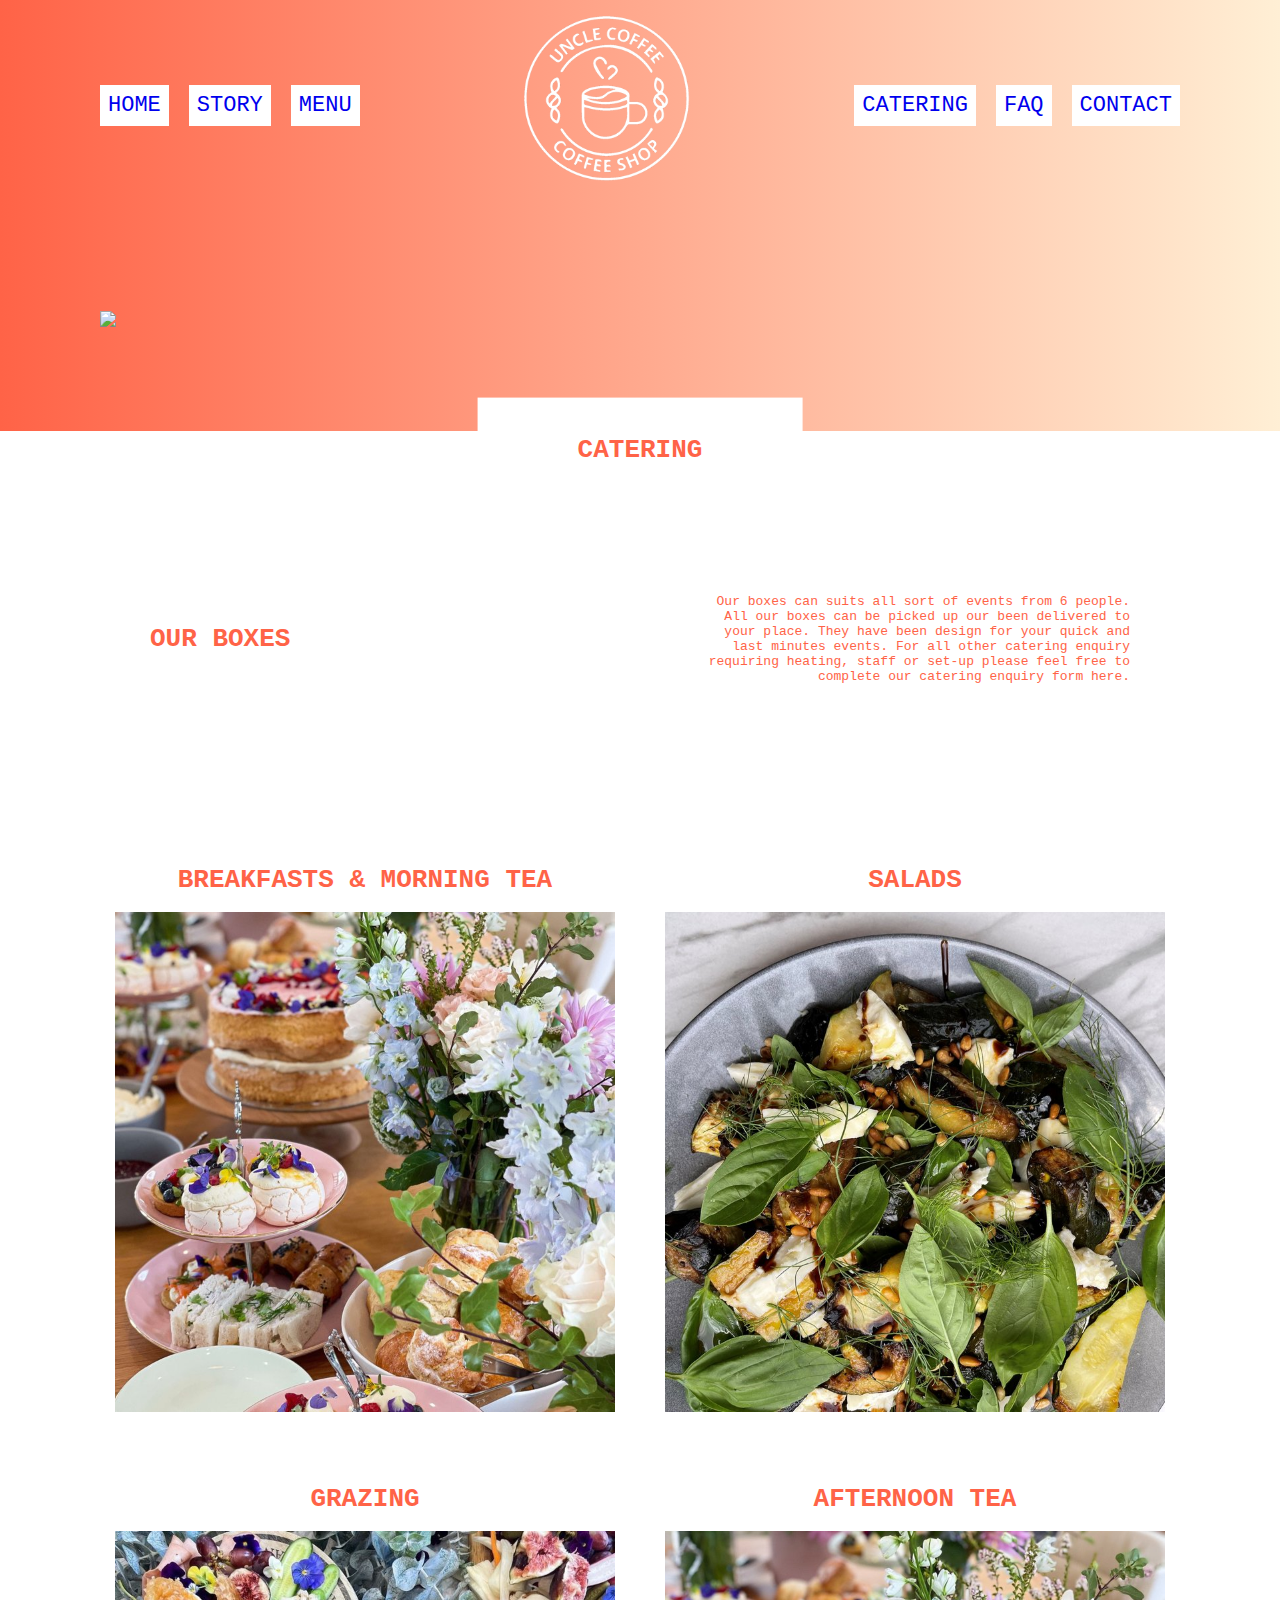
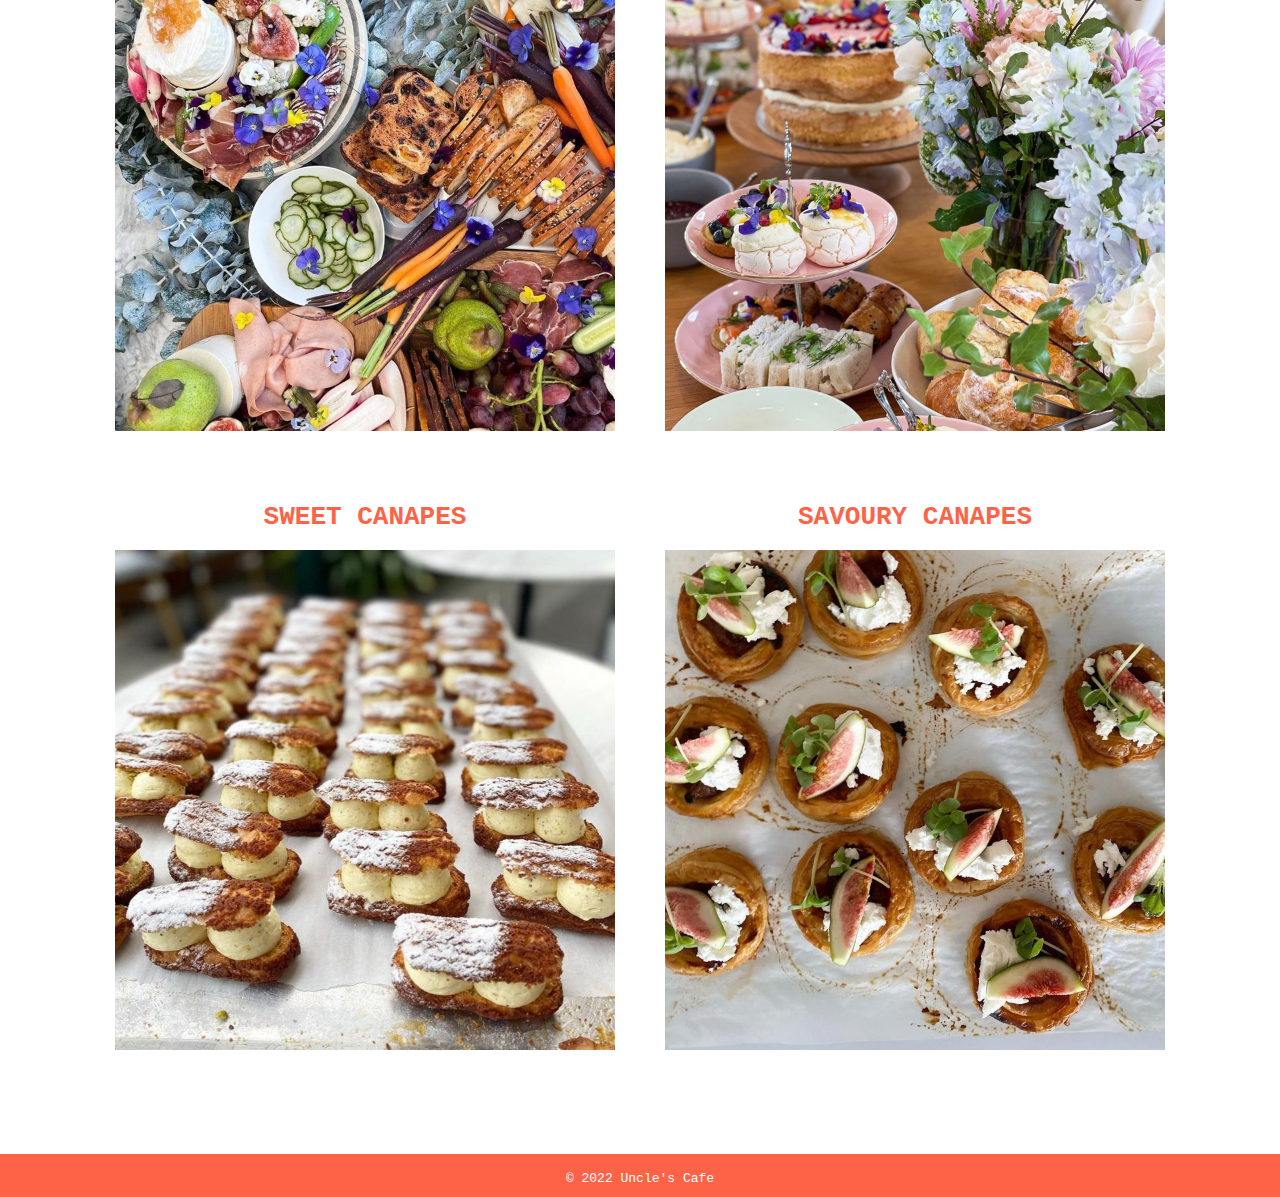
==== catering.html @ cadd35fa "Created catering page." ====
<!DOCTYPE html>
<html lang="en">
  <head>
    <meta charset="UTF-8">
    <meta http-equiv="X-UA-Compatible" content="IE=edge">
    <meta name="viewport" content="width=device-width, initial-scale=1.0">
    <title>Uncle's Cafe - Catering</title>
    <link rel="stylesheet" href="style.css">
  </head>
  <body>
    <header>
      <div class="left-links">
        <ul class="nav">
          <li><a href="/index.html">HOME</a></li>
          <li><a href="/story.html">STORY</a></li>
          <li><a href="/menu.html">MENU</a></li>
        </ul>
      </div>
      <div class="logo"> 
        <img src="/images/logo-1.png">
      </div>
      <div class="right-links">
        <ul class="nav">
          <li><a href="/catering.html">CATERING</a></li>
          <li><a href="/FAQ.html">FAQ</a></li>
          <li><a href="/contact.html">CONTACT</a></li>
        </ul>
      </div>
    </header>
    <div class="story-container">
      <img src="/images/chef.jpg">
      <div class="centered">
        <h1>CATERING</h1>
      </div>
    </div>
    <div class="bottom">
      <div class="born">
        <h1>OUR BOXES</h1>
      </div>
      <div class="born">
        <p style="text-align: right;">Our boxes can suits all sort of events from 6 people. All our boxes can be picked up our been delivered to your place. They have been design for your quick and last minutes events. For all other catering enquiry requiring heating, staff or set-up please feel free to complete our catering enquiry form here.</p>
      </div>
    </div>
    <div class="boxes">
      <div>
        <h1 id="box-cap">BREAKFASTS & MORNING TEA</h1>
        <img src="/images/box1.jpeg">
      </div>
      <div>
        <h1 id="box-cap">SALADS</h1>
        <img class="cover-img" src="/images/box2.jpeg">
      </div>
      <div>
        <h1 id="box-cap">GRAZING</h1>
        <img src="/images/box3.jpeg">
      </div>
      <div>
        <h1 id="box-cap">AFTERNOON TEA</h1>
        <img src="/images/box4.jpeg">
      </div>
      <div>
        <h1 id="box-cap">SWEET CANAPES</h1>
        <img src="/images/box5.jpeg">
      </div>
      <div>
        <h1 id="box-cap">SAVOURY CANAPES</h1>
        <img src="/images/box6.jpeg">
      </div>

    </div>
    <footer>
      <div>
        © 2022 Uncle's Cafe
      </div>
    </footer>
  </body>
</html>
---- style.css ----
body {
  margin: 0;
  background-image: -webkit-linear-gradient(left, tomato, papayawhip);
  font-family: monospace;
  display: flex;
  flex-direction: column;
}

header {
	position: sticky;
  background-image: -webkit-linear-gradient(left, tomato, papayawhip);
  font-family: monospace;
  display: flex;
  justify-content: space-between;
  align-items: center;
  /* border-bottom: 2px white solid; */
}

.logo {
  font-size: 48px;
  font-weight: 900;
  color: tomato;
  padding: 4px 32px;
  text-align: center;
  margin: 10px;
  width:
}

.logo img {
  max-width: 170px;
}

ul.nav {
  list-style-type: none;
  display: flex;
  margin: 0 90px 0 50px;
  
}

a {
  font-size: 22px;
  background: white;
  padding: 8px;
  text-decoration: none;
  
}

.container {
  width: 900px;
  min-width: 600px;
  margin: 100px auto;
  border: 3px white solid;
 
}

.item {
  padding: 50px;
  color: white;
  font-size: 20px;
}

main {
  display: flex;
  margin: 0px 100px;
  background-color: 
  padding: 50px;
  height: ;
}

ul {
  list-style-type: none;
  
}

li {
  margin: 10px;
}

.sub {
  font-size: 75%;
}

footer {
  display: flex;

  background-color: tomato;
  min-height:50px;
  justify-content: center;
  align-items: center;
  
}

footer div {
  color: white;
  
 
}

.picture-content {
  display:flex;
  gap: 50px;
  justify-content: flex-end;
  align-items: center;
  margin: 50px 0;

}

.picture-content img {
 
}

.picture-content div {
  background-color: white;
  color: tomato;
  padding:10px
}

.bottom {
  padding: 100px;
  display: flex;
  justify-content: center;
  align-items: center;
  background-color: white;
  

}

.bottom div {
  background-color: white;
  color: tomato;
  padding: 50px;
  
}

.story-container {
  margin: 100px;
}

.story-container img {
  width: 100%;
}

.centered {
  position: absolute;
  top: 50%;
  left: 50%;
  transform: translate(-50%, -50%);
  background-color: white;
  padding: 20px 100px;
  color: tomato;
}

.born {
  flex: 1;
}

.boxes {
  padding: 0 100px 100px 100px;
  display: flex;
  justify-content: center;
  align-items: center;
  background-color: white;
  flex-wrap: wrap;
  gap: 50px;
}

.boxes img {
  max-width: 500px;
  max-height: 500px;
  position: relative;

  
  
}

.cover-img {
  object-fit: cover;
  height: 500px;
  width: auto;
}

#box-cap {
  color: tomato;
  text-align: center;
}
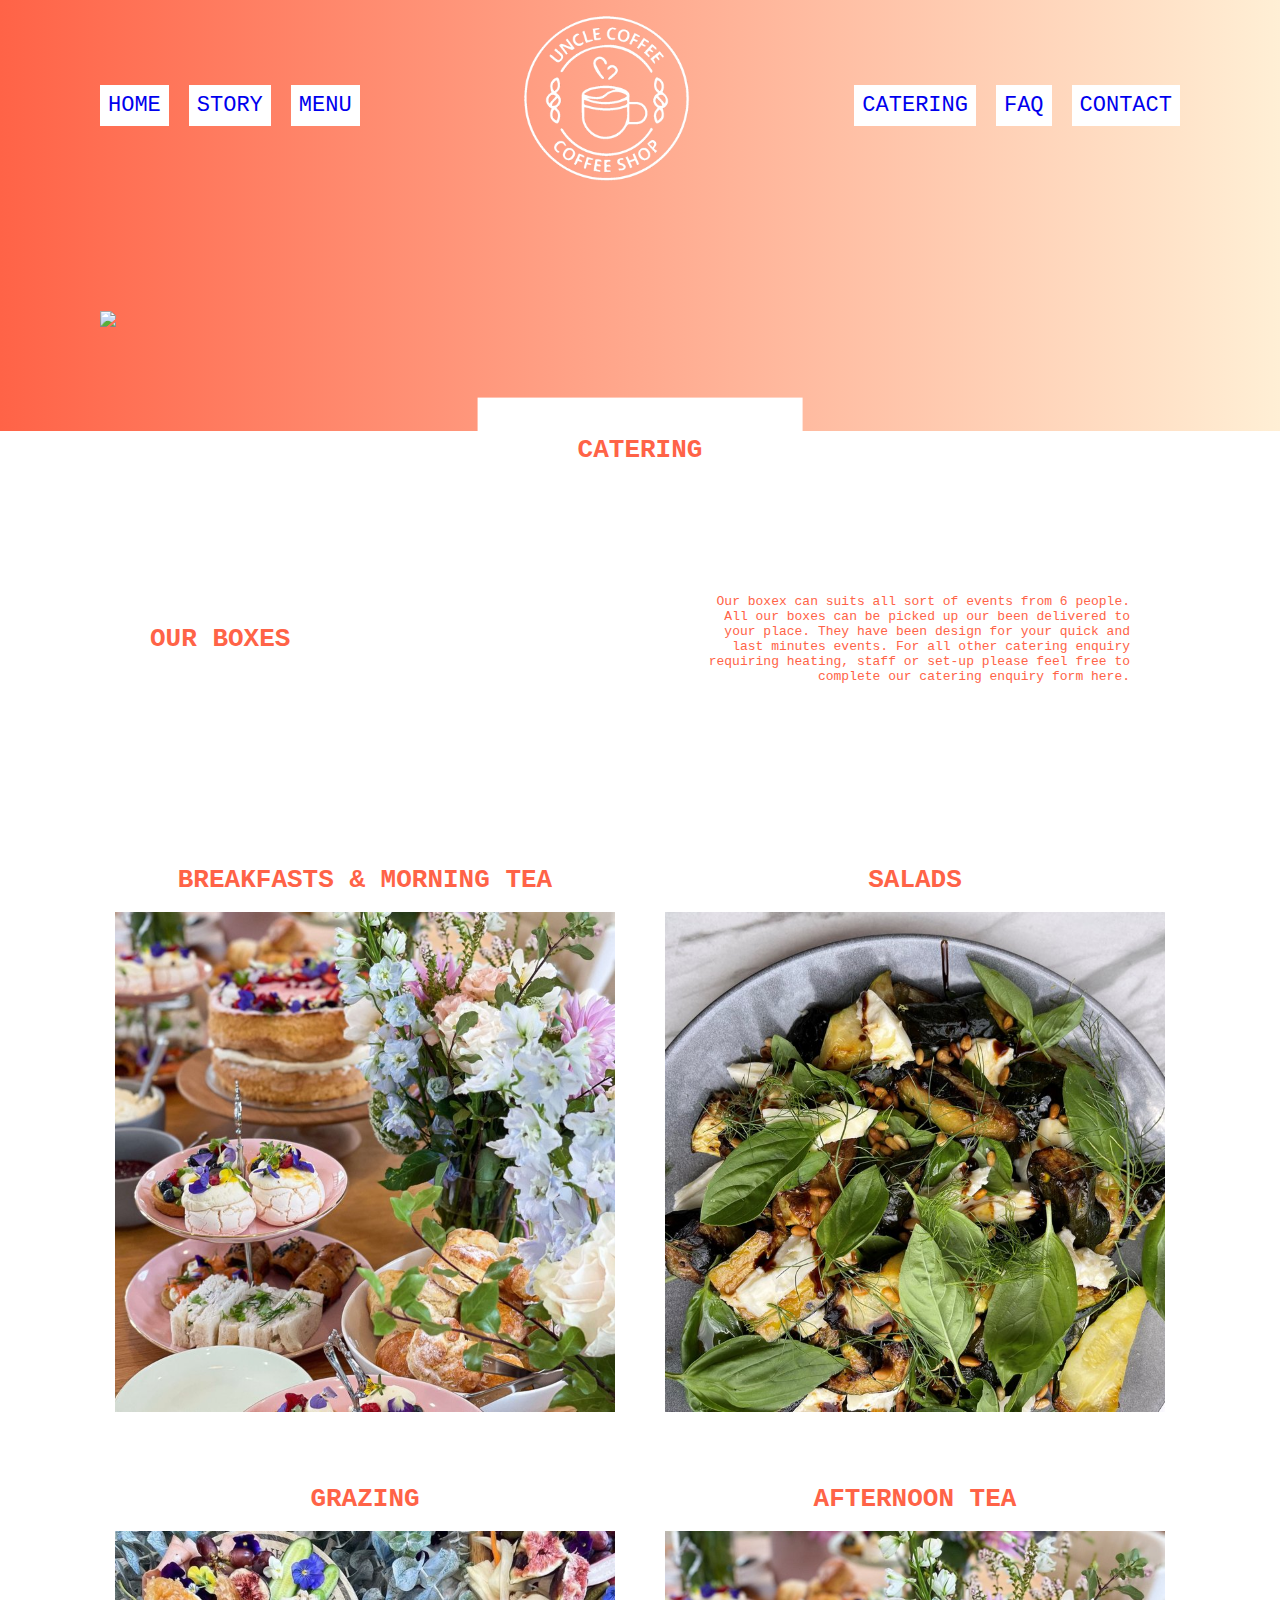
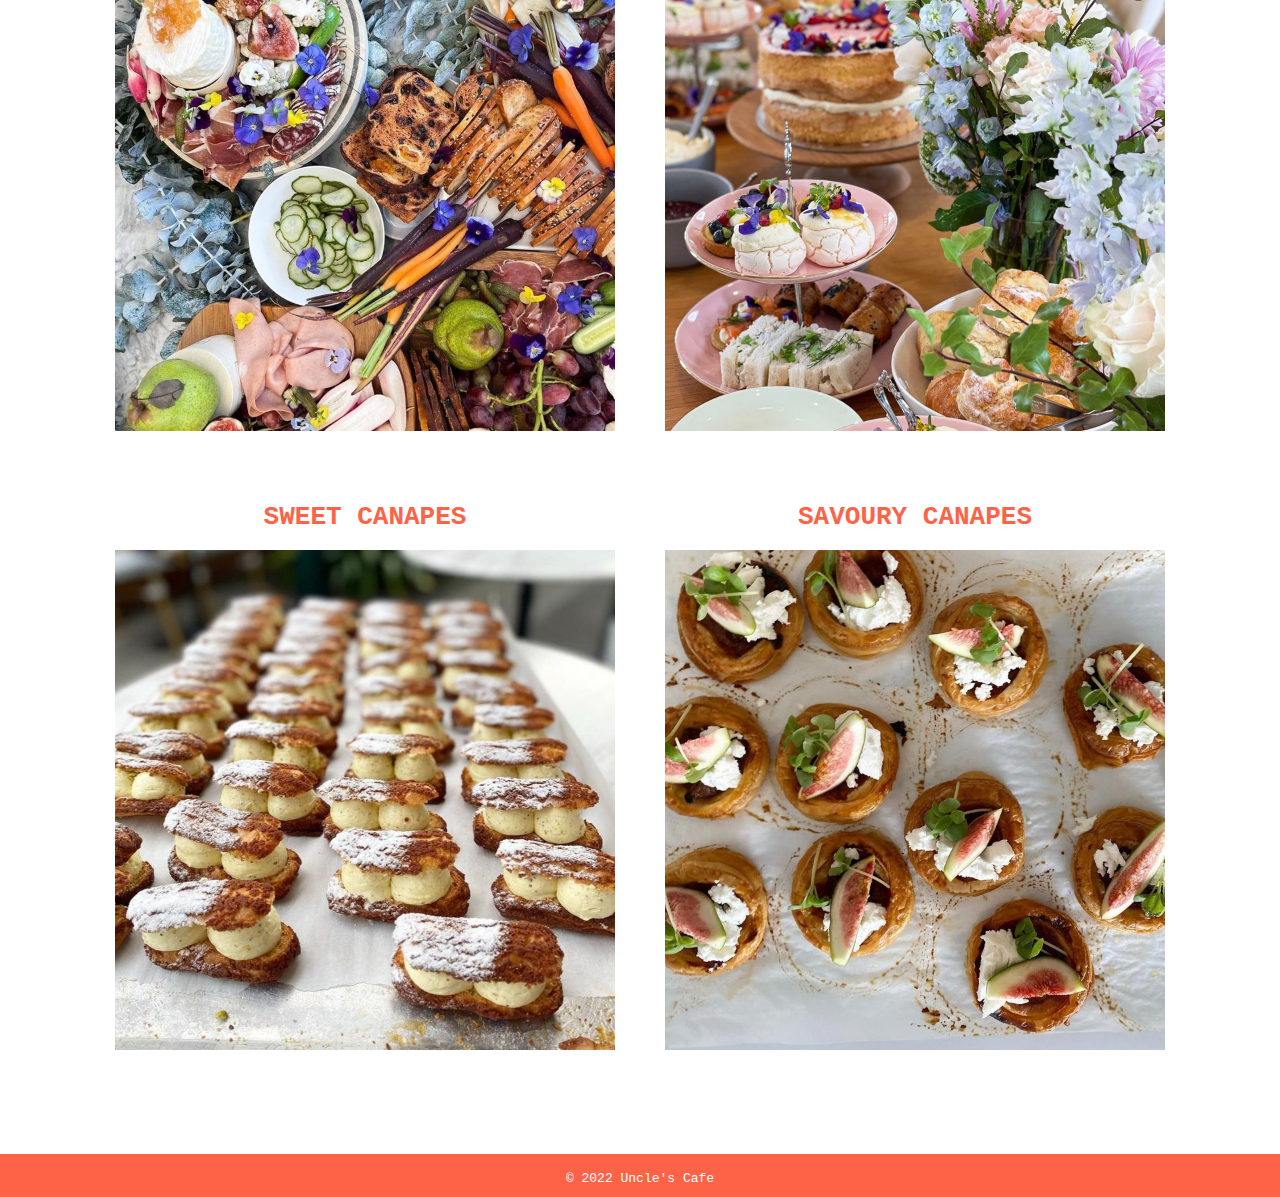
==== commit 4ee39c88: "Fixing typo ("boxes)" ====
--- a/catering.html
+++ b/catering.html
@@ -38,7 +38,7 @@
         <h1>OUR BOXES</h1>
       </div>
       <div class="born">
-        <p style="text-align: right;">Our boxes can suits all sort of events from 6 people. All our boxes can be picked up our been delivered to your place. They have been design for your quick and last minutes events. For all other catering enquiry requiring heating, staff or set-up please feel free to complete our catering enquiry form here.</p>
+        <p style="text-align: right;">Our boxex can suits all sort of events from 6 people. All our boxes can be picked up our been delivered to your place. They have been design for your quick and last minutes events. For all other catering enquiry requiring heating, staff or set-up please feel free to complete our catering enquiry form here.</p>
       </div>
     </div>
     <div class="boxes">
